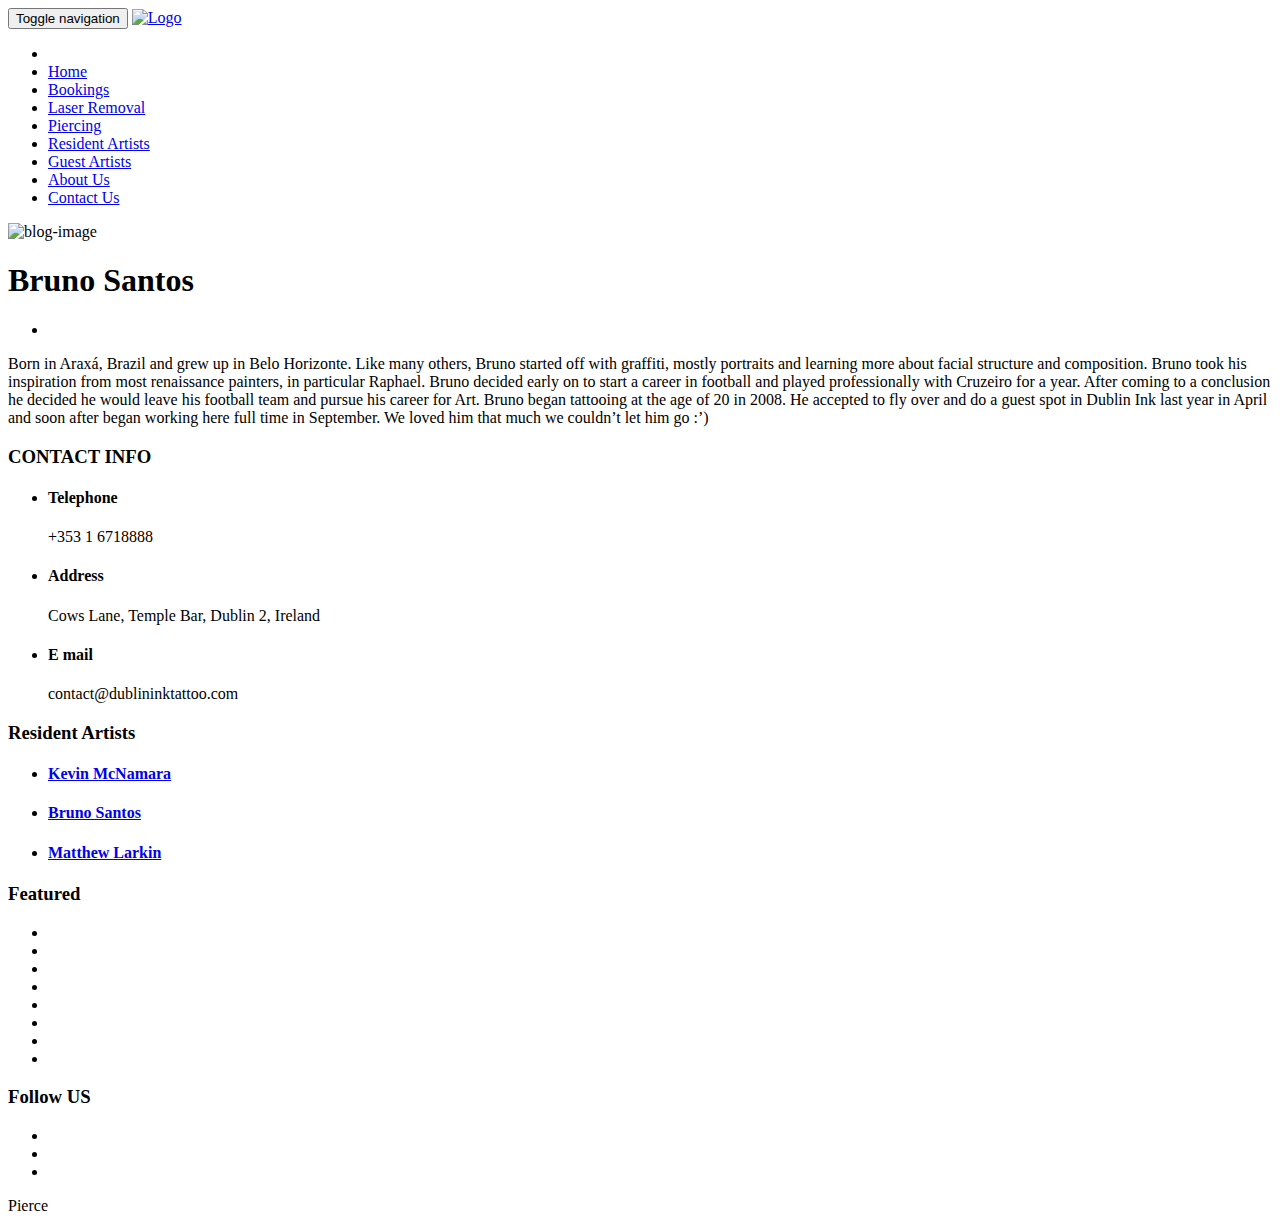
==== bruno/index.html @ 78d4f952 "pushing site to hosting" ====
<!DOCTYPE html>
<html class="no-js" lang="en-us">
	<head>
		<meta charset="utf-8">
		<meta http-equiv="Content-Type" content="text/html; charset=UTF-8">
	    <meta name="description" content="">
	    <meta name="author" content="">

		<!-- Mobile Specific Meta -->
	    <meta name="viewport" content="width=device-width, initial-scale=1">
	    <meta name="generator" content="Hugo 0.58.2" />
		
	    <title> Bruno Santos </title>

	    <!-- CSS -->
        
		
		
		<link rel="stylesheet" href="http://example.org/css/slick.css">
        
		<link rel="stylesheet" href="http://example.org/css/bootstrap.min.css">
        
		<link rel="stylesheet" href="http://example.org/css/font-awesome.min.css ">
        
        <link rel="stylesheet" href="http://example.org/css/animate.min.css ">
        
		<link rel="stylesheet" href="http://example.org/css/main.css ">
        
		<link rel="stylesheet" href="http://example.org/css/responsive.css ">
		
		

	</head>
	<body>

<!-- Navigation Start  -->

	<nav id="navigation">
        <div class="container">
            <div class="row">
                <div class="col-md-12">
                    <div class="block">
                        <nav class="navbar navbar-default">
                          <div class="container-fluid">
                            
                            <div class="navbar-header">
                              <button type="button" class="navbar-toggle collapsed" data-toggle="collapse" data-target="#bs-example-navbar-collapse-1">
                                <span class="sr-only">Toggle navigation</span>
                                <span class="icon-bar"></span>
                                <span class="icon-bar"></span>
                                <span class="icon-bar"></span>
                              </button>
                              <!-- logo -->
                                  <a class="navbar-brand" href="http://example.org/">
                                    <img src="http://example.org/images/logo.png" alt="Logo">
                                  </a>
                              <!-- logo -->

                            </div>

                            
                              <div class="collapse navbar-collapse" id="bs-example-navbar-collapse-1">
                                <ul class="nav navbar-nav navbar-right" id="top-nav">
                                  <li><a data-scroll href="http://example.org/#body"></a></li>
                                  
                                  <li><a data-scroll href="http://example.org/#hero-area">Home</a></li>
                                  
                                  <li><a data-scroll href="http://example.org/#bookings">Bookings</a></li>
                                  
                                  <li><a data-scroll href="http://example.org/#laserremoval">Laser Removal</a></li>
                                  
                                  <li><a data-scroll href="http://example.org/#piercing">Piercing</a></li>
                                  
                                  <li><a data-scroll href="http://example.org/#artists">Resident Artists</a></li>
                                  
                                  <li><a data-scroll href="http://example.org/#artists">Guest Artists</a></li>
                                  
                                  <li><a data-scroll href="http://example.org/#about-us">About Us</a></li>
                                  
                                  <li><a data-scroll href="http://example.org/#contact-us">Contact Us</a></li>
                                  
                                </ul>
                              </div>
                            
                            
                          </div>
                        </nav>
                    </div>
                </div>
            </div>
        </div>
	</nav>

<section class="section blog-single-page">
    <div class="container">
        <div class="row">
            <div class="col-md-8 col-md-offset-2 text-center">
                <img class="img-responsive post-thumb d-inline-block" src="http://example.org/images/blog/bruno.png" alt="blog-image">
                <h1 class="post-title">Bruno Santos</h1>
                <ul class="list-inline mb-50 post-meta">
                    <li class="list-inline-item"></li>
                </ul>
            </div>
            <div class="col-md-8 col-md-offset-2">
                <div class="post-single-content">
                    <p>Born in Araxá, Brazil and grew up in Belo Horizonte. Like many others, Bruno started off with graffiti, mostly portraits and learning more about facial structure and composition. Bruno took his inspiration from most renaissance painters, in particular Raphael. Bruno decided early on to start a career in football and played professionally with Cruzeiro for a year. After coming to a conclusion he decided he would leave his football team and pursue his career for Art. Bruno began tattooing at the age of 20 in 2008. He accepted to fly over and do a guest spot in Dublin Ink last year in April and soon after began working here full time in September. We loved him that much we couldn’t let him go :’)</p>

                </div>
            </div>
        </div>
    </div>
</section>


<section id="footer">
    <div class="container">
        <div class="row">
            <div class="col-md-4">
                <div class="block wow fadeInLeft" data-wow-delay="200ms">
                    <h3> CONTACT <span>INFO</span>  </h3>
                    <div class="info">
                        <ul>
                            
                            <li>
                                <h4><i class="fa fa-phone"></i>Telephone</h4>
                                <p>&#43;353 1 6718888</p>

                            </li>
                            
                            <li>
                                <h4><i class="fa fa-map-marker"></i>Address</h4>
                                <p>Cows Lane, Temple Bar, Dublin 2, Ireland</p>

                            </li>
                            
                            <li>
                                <h4><i class="fa fa-envelope"></i>E mail</h4>
                                <p>contact@dublininktattoo.com</p>

                            </li>
                            
                        </ul>
                    </div>
                </div>
            </div>
            
            <div class="col-md-4">
                <div class="block wow fadeInLeft" data-wow-delay="700ms">
                    <h3> <span>Resident Artists</span> </h3>
                    <div class="blog">
                        <ul>
                            
                            <!-- post -->
                            <li>
                                <h4><a href="http://example.org/kevin/">Kevin McNamara</a></h4>
                            </li>
                            
                            <!-- post -->
                            <li>
                                <h4><a href="http://example.org/bruno/">Bruno Santos</a></h4>
                            </li>
                            
                            <!-- post -->
                            <li>
                                <h4><a href="http://example.org/mathew/">Matthew Larkin</a></h4>
                            </li>
                            
                        </ul>
                    </div>
                </div>
            </div>
            
            <div class="col-md-4">
                <div class="block wow fadeInLeft" data-wow-delay="1100ms">
                    <div class="gallary">
                        <h3> Featured</span> </h3>
                        <ul class="gallery">
                            
                            <li>
                                <img class="img-responsive" src="http://example.org/images/slider/slider-img-1.jpg" alt="">
                            </li>
                            
                            <li>
                                <img class="img-responsive" src="http://example.org/images/slider/slider-img-2.jpg" alt="">
                            </li>
                            
                            <li>
                                <img class="img-responsive" src="http://example.org/images/slider/slider-img-3.jpg" alt="">
                            </li>
                            
                            <li>
                                <img class="img-responsive" src="http://example.org/images/slider/slider-img-4.jpg" alt="">
                            </li>
                            
                            <li>
                                <img class="img-responsive" src="http://example.org/images/slider/slider-img-5.jpg" alt="">
                            </li>
                            
                            <li>
                                <img class="img-responsive" src="http://example.org/images/slider/slider-img-1.jpg" alt="">
                            </li>
                            
                            <li>
                                <img class="img-responsive" src="http://example.org/images/slider/slider-img-2.jpg" alt="">
                            </li>
                            
                            <li>
                                <img class="img-responsive" src="http://example.org/images/slider/slider-img-3.jpg" alt="">
                            </li>
                            

                        </ul>
                    </div>
                    <div class="social-media-link">
                        <h3> Follow <span>US</span> </h3>
                        <ul>
                            
                            <li>
                                <a href="https://www.facebook.com/dublininktattoo">
                                    <i class="fa fa-facebook"></i>
                                </a>
                            </li>
                            
                            <li>
                                <a href="https://twitter.com/Dublininktattoo">
                                    <i class="fa fa-twitter"></i>
                                </a>
                            </li>
                            
                            <li>
                                <a href="https://www.instagram.com/dublinink/">
                                    <i class="fa fa-instagram"></i>
                                </a>
                            </li>
                            
                        </ul>
                    </div>
                </div>
            </div>
            
        </div>
    </div>
</section>




<footer id="footer-bottom">
    <div class="container">
        <div class="row">
            <div class="col-md-12 col-sm-12">
                <div class="block">
                    <p> Pierce </p>
                </div>
            </div>
        </div>
    </div>
</footer>



<!-- Main jQuery -->
<script type="text/javascript" src="http://example.org/js/jquery.min.js"></script>

<!-- Bootstrap 3.1 -->
<script type="text/javascript" src="http://example.org/js/bootstrap.min.js"></script>

<!-- slick -->
<script type="text/javascript" src="http://example.org/js/slick.min.js"></script>

<!-- jQuery Nav -->
<script src="http://example.org/js/jquery.nav.js"></script>

<!-- jQuery Sticky -->
<script src="http://example.org/js/jquery.sticky.js"></script>

<!-- Bootstrap js -->
<script src="http://example.org/js/bootstrap.min.js"></script>

<!-- Plugin js -->
<script src="http://example.org/js/plugins.js"></script>

<!-- wow js for animation -->
<script src="http://example.org/js/wow.min.js"></script>

<!-- Main Js file -->
<script src="http://example.org/js/main.js"></script>

</body>

</html>
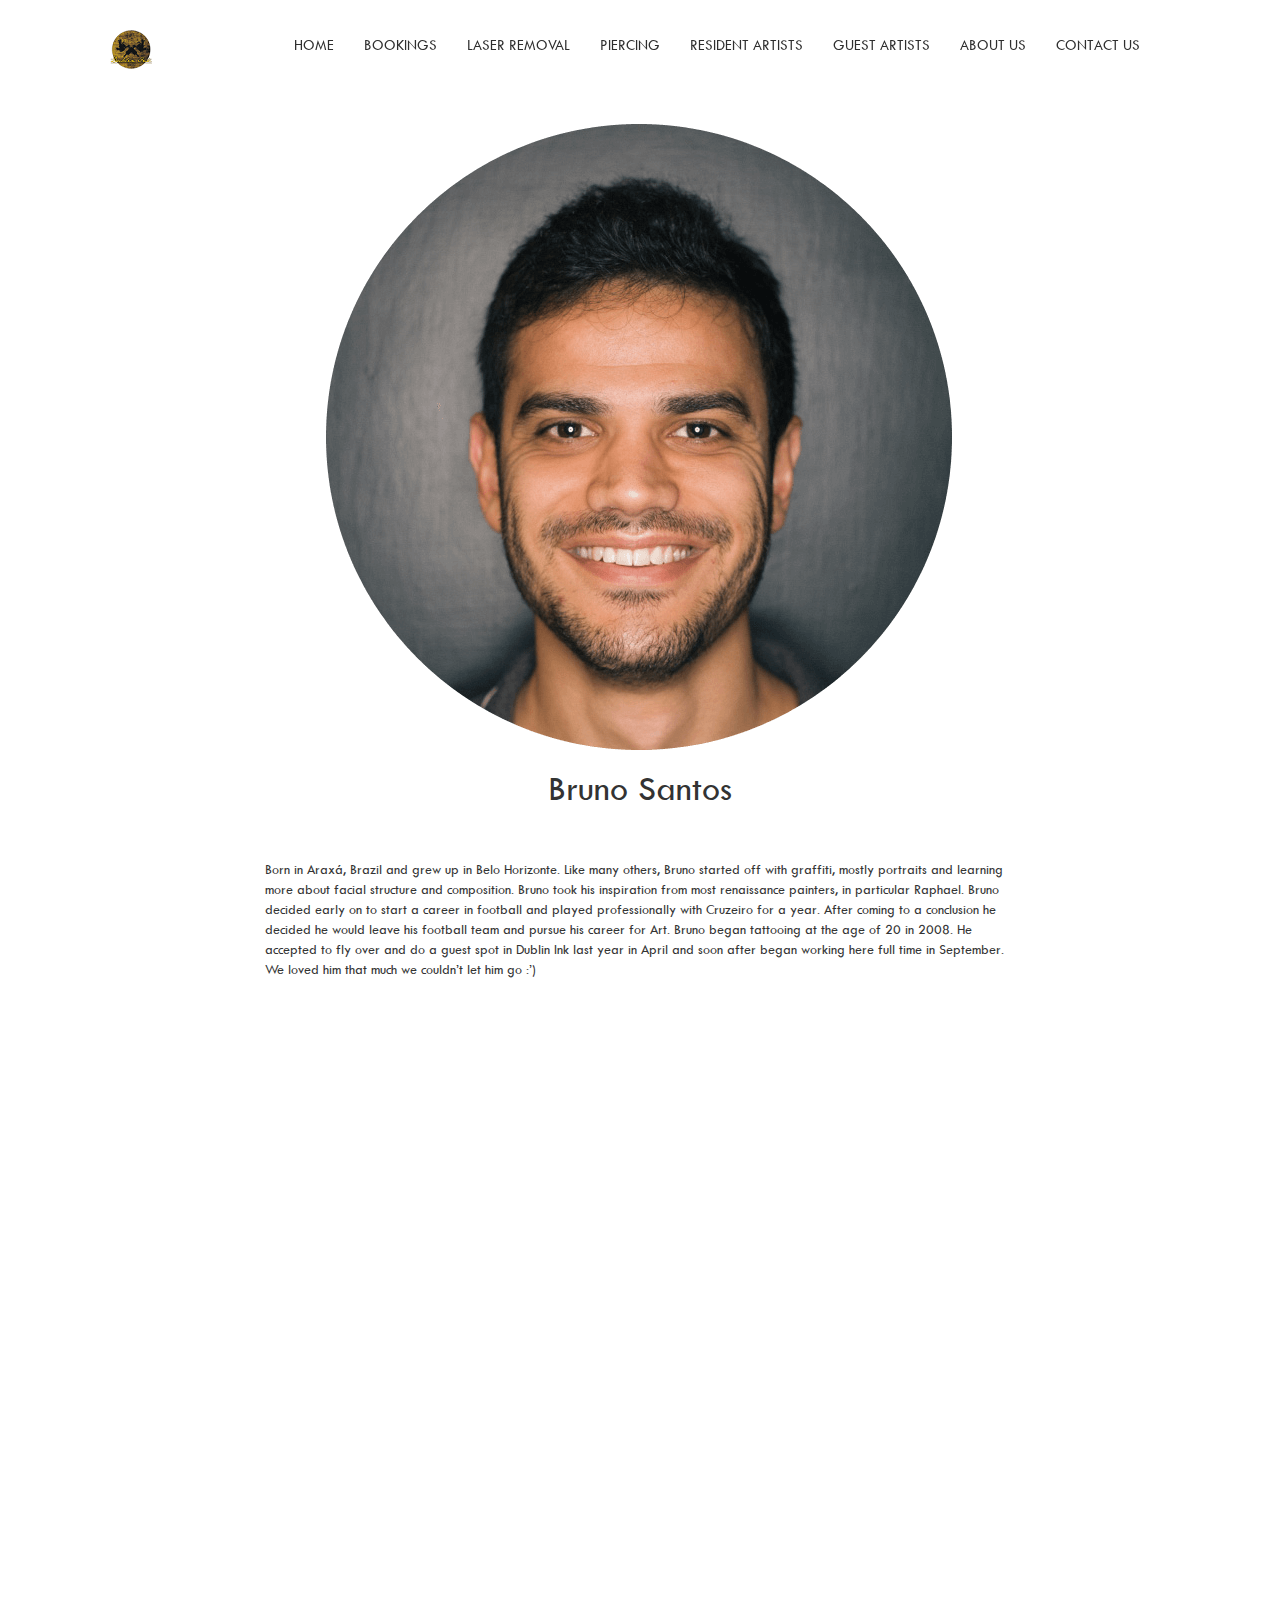
==== commit 04b4cf63: "fix url and resources" ====
--- a/bruno/index.html
+++ b/bruno/index.html
@@ -16,17 +16,17 @@
         
 		
 		
-		<link rel="stylesheet" href="http://example.org/css/slick.css">
-        
-		<link rel="stylesheet" href="http://example.org/css/bootstrap.min.css">
-        
-		<link rel="stylesheet" href="http://example.org/css/font-awesome.min.css ">
-        
-        <link rel="stylesheet" href="http://example.org/css/animate.min.css ">
-        
-		<link rel="stylesheet" href="http://example.org/css/main.css ">
-        
-		<link rel="stylesheet" href="http://example.org/css/responsive.css ">
+		<link rel="stylesheet" href="https://tirpierce.github.io/css/slick.css">
+        
+		<link rel="stylesheet" href="https://tirpierce.github.io/css/bootstrap.min.css">
+        
+		<link rel="stylesheet" href="https://tirpierce.github.io/css/font-awesome.min.css ">
+        
+        <link rel="stylesheet" href="https://tirpierce.github.io/css/animate.min.css ">
+        
+		<link rel="stylesheet" href="https://tirpierce.github.io/css/main.css ">
+        
+		<link rel="stylesheet" href="https://tirpierce.github.io/css/responsive.css ">
 		
 		
 
@@ -51,8 +51,8 @@
                                 <span class="icon-bar"></span>
                               </button>
                               <!-- logo -->
-                                  <a class="navbar-brand" href="http://example.org/">
-                                    <img src="http://example.org/images/logo.png" alt="Logo">
+                                  <a class="navbar-brand" href="https://tirpierce.github.io/">
+                                    <img src="https://tirpierce.github.io/images/logo.png" alt="Logo">
                                   </a>
                               <!-- logo -->
 
@@ -61,23 +61,23 @@
                             
                               <div class="collapse navbar-collapse" id="bs-example-navbar-collapse-1">
                                 <ul class="nav navbar-nav navbar-right" id="top-nav">
-                                  <li><a data-scroll href="http://example.org/#body"></a></li>
-                                  
-                                  <li><a data-scroll href="http://example.org/#hero-area">Home</a></li>
-                                  
-                                  <li><a data-scroll href="http://example.org/#bookings">Bookings</a></li>
-                                  
-                                  <li><a data-scroll href="http://example.org/#laserremoval">Laser Removal</a></li>
-                                  
-                                  <li><a data-scroll href="http://example.org/#piercing">Piercing</a></li>
-                                  
-                                  <li><a data-scroll href="http://example.org/#artists">Resident Artists</a></li>
-                                  
-                                  <li><a data-scroll href="http://example.org/#artists">Guest Artists</a></li>
-                                  
-                                  <li><a data-scroll href="http://example.org/#about-us">About Us</a></li>
-                                  
-                                  <li><a data-scroll href="http://example.org/#contact-us">Contact Us</a></li>
+                                  <li><a data-scroll href="https://tirpierce.github.io/#body"></a></li>
+                                  
+                                  <li><a data-scroll href="https://tirpierce.github.io/#hero-area">Home</a></li>
+                                  
+                                  <li><a data-scroll href="https://tirpierce.github.io/#bookings">Bookings</a></li>
+                                  
+                                  <li><a data-scroll href="https://tirpierce.github.io/#laserremoval">Laser Removal</a></li>
+                                  
+                                  <li><a data-scroll href="https://tirpierce.github.io/#piercing">Piercing</a></li>
+                                  
+                                  <li><a data-scroll href="https://tirpierce.github.io/#artists">Resident Artists</a></li>
+                                  
+                                  <li><a data-scroll href="https://tirpierce.github.io/#artists">Guest Artists</a></li>
+                                  
+                                  <li><a data-scroll href="https://tirpierce.github.io/#about-us">About Us</a></li>
+                                  
+                                  <li><a data-scroll href="https://tirpierce.github.io/#contact-us">Contact Us</a></li>
                                   
                                 </ul>
                               </div>
@@ -95,7 +95,7 @@
     <div class="container">
         <div class="row">
             <div class="col-md-8 col-md-offset-2 text-center">
-                <img class="img-responsive post-thumb d-inline-block" src="http://example.org/images/blog/bruno.png" alt="blog-image">
+                <img class="img-responsive post-thumb d-inline-block" src="https://tirpierce.github.io/images/blog/bruno.png" alt="blog-image">
                 <h1 class="post-title">Bruno Santos</h1>
                 <ul class="list-inline mb-50 post-meta">
                     <li class="list-inline-item"></li>
@@ -152,17 +152,17 @@
                             
                             <!-- post -->
                             <li>
-                                <h4><a href="http://example.org/kevin/">Kevin McNamara</a></h4>
+                                <h4><a href="https://tirpierce.github.io/kevin/">Kevin McNamara</a></h4>
                             </li>
                             
                             <!-- post -->
                             <li>
-                                <h4><a href="http://example.org/bruno/">Bruno Santos</a></h4>
+                                <h4><a href="https://tirpierce.github.io/bruno/">Bruno Santos</a></h4>
                             </li>
                             
                             <!-- post -->
                             <li>
-                                <h4><a href="http://example.org/mathew/">Matthew Larkin</a></h4>
+                                <h4><a href="https://tirpierce.github.io/mathew/">Matthew Larkin</a></h4>
                             </li>
                             
                         </ul>
@@ -177,35 +177,35 @@
                         <ul class="gallery">
                             
                             <li>
-                                <img class="img-responsive" src="http://example.org/images/slider/slider-img-1.jpg" alt="">
-                            </li>
-                            
-                            <li>
-                                <img class="img-responsive" src="http://example.org/images/slider/slider-img-2.jpg" alt="">
-                            </li>
-                            
-                            <li>
-                                <img class="img-responsive" src="http://example.org/images/slider/slider-img-3.jpg" alt="">
-                            </li>
-                            
-                            <li>
-                                <img class="img-responsive" src="http://example.org/images/slider/slider-img-4.jpg" alt="">
-                            </li>
-                            
-                            <li>
-                                <img class="img-responsive" src="http://example.org/images/slider/slider-img-5.jpg" alt="">
-                            </li>
-                            
-                            <li>
-                                <img class="img-responsive" src="http://example.org/images/slider/slider-img-1.jpg" alt="">
-                            </li>
-                            
-                            <li>
-                                <img class="img-responsive" src="http://example.org/images/slider/slider-img-2.jpg" alt="">
-                            </li>
-                            
-                            <li>
-                                <img class="img-responsive" src="http://example.org/images/slider/slider-img-3.jpg" alt="">
+                                <img class="img-responsive" src="https://tirpierce.github.io/images/slider/slider-img-1.jpg" alt="">
+                            </li>
+                            
+                            <li>
+                                <img class="img-responsive" src="https://tirpierce.github.io/images/slider/slider-img-2.jpg" alt="">
+                            </li>
+                            
+                            <li>
+                                <img class="img-responsive" src="https://tirpierce.github.io/images/slider/slider-img-3.jpg" alt="">
+                            </li>
+                            
+                            <li>
+                                <img class="img-responsive" src="https://tirpierce.github.io/images/slider/slider-img-4.jpg" alt="">
+                            </li>
+                            
+                            <li>
+                                <img class="img-responsive" src="https://tirpierce.github.io/images/slider/slider-img-5.jpg" alt="">
+                            </li>
+                            
+                            <li>
+                                <img class="img-responsive" src="https://tirpierce.github.io/images/slider/slider-img-1.jpg" alt="">
+                            </li>
+                            
+                            <li>
+                                <img class="img-responsive" src="https://tirpierce.github.io/images/slider/slider-img-2.jpg" alt="">
+                            </li>
+                            
+                            <li>
+                                <img class="img-responsive" src="https://tirpierce.github.io/images/slider/slider-img-3.jpg" alt="">
                             </li>
                             
 
@@ -260,31 +260,31 @@
 
 
 <!-- Main jQuery -->
-<script type="text/javascript" src="http://example.org/js/jquery.min.js"></script>
+<script type="text/javascript" src="https://tirpierce.github.io/js/jquery.min.js"></script>
 
 <!-- Bootstrap 3.1 -->
-<script type="text/javascript" src="http://example.org/js/bootstrap.min.js"></script>
+<script type="text/javascript" src="https://tirpierce.github.io/js/bootstrap.min.js"></script>
 
 <!-- slick -->
-<script type="text/javascript" src="http://example.org/js/slick.min.js"></script>
+<script type="text/javascript" src="https://tirpierce.github.io/js/slick.min.js"></script>
 
 <!-- jQuery Nav -->
-<script src="http://example.org/js/jquery.nav.js"></script>
+<script src="https://tirpierce.github.io/js/jquery.nav.js"></script>
 
 <!-- jQuery Sticky -->
-<script src="http://example.org/js/jquery.sticky.js"></script>
+<script src="https://tirpierce.github.io/js/jquery.sticky.js"></script>
 
 <!-- Bootstrap js -->
-<script src="http://example.org/js/bootstrap.min.js"></script>
+<script src="https://tirpierce.github.io/js/bootstrap.min.js"></script>
 
 <!-- Plugin js -->
-<script src="http://example.org/js/plugins.js"></script>
+<script src="https://tirpierce.github.io/js/plugins.js"></script>
 
 <!-- wow js for animation -->
-<script src="http://example.org/js/wow.min.js"></script>
+<script src="https://tirpierce.github.io/js/wow.min.js"></script>
 
 <!-- Main Js file -->
-<script src="http://example.org/js/main.js"></script>
+<script src="https://tirpierce.github.io/js/main.js"></script>
 
 </body>
 
